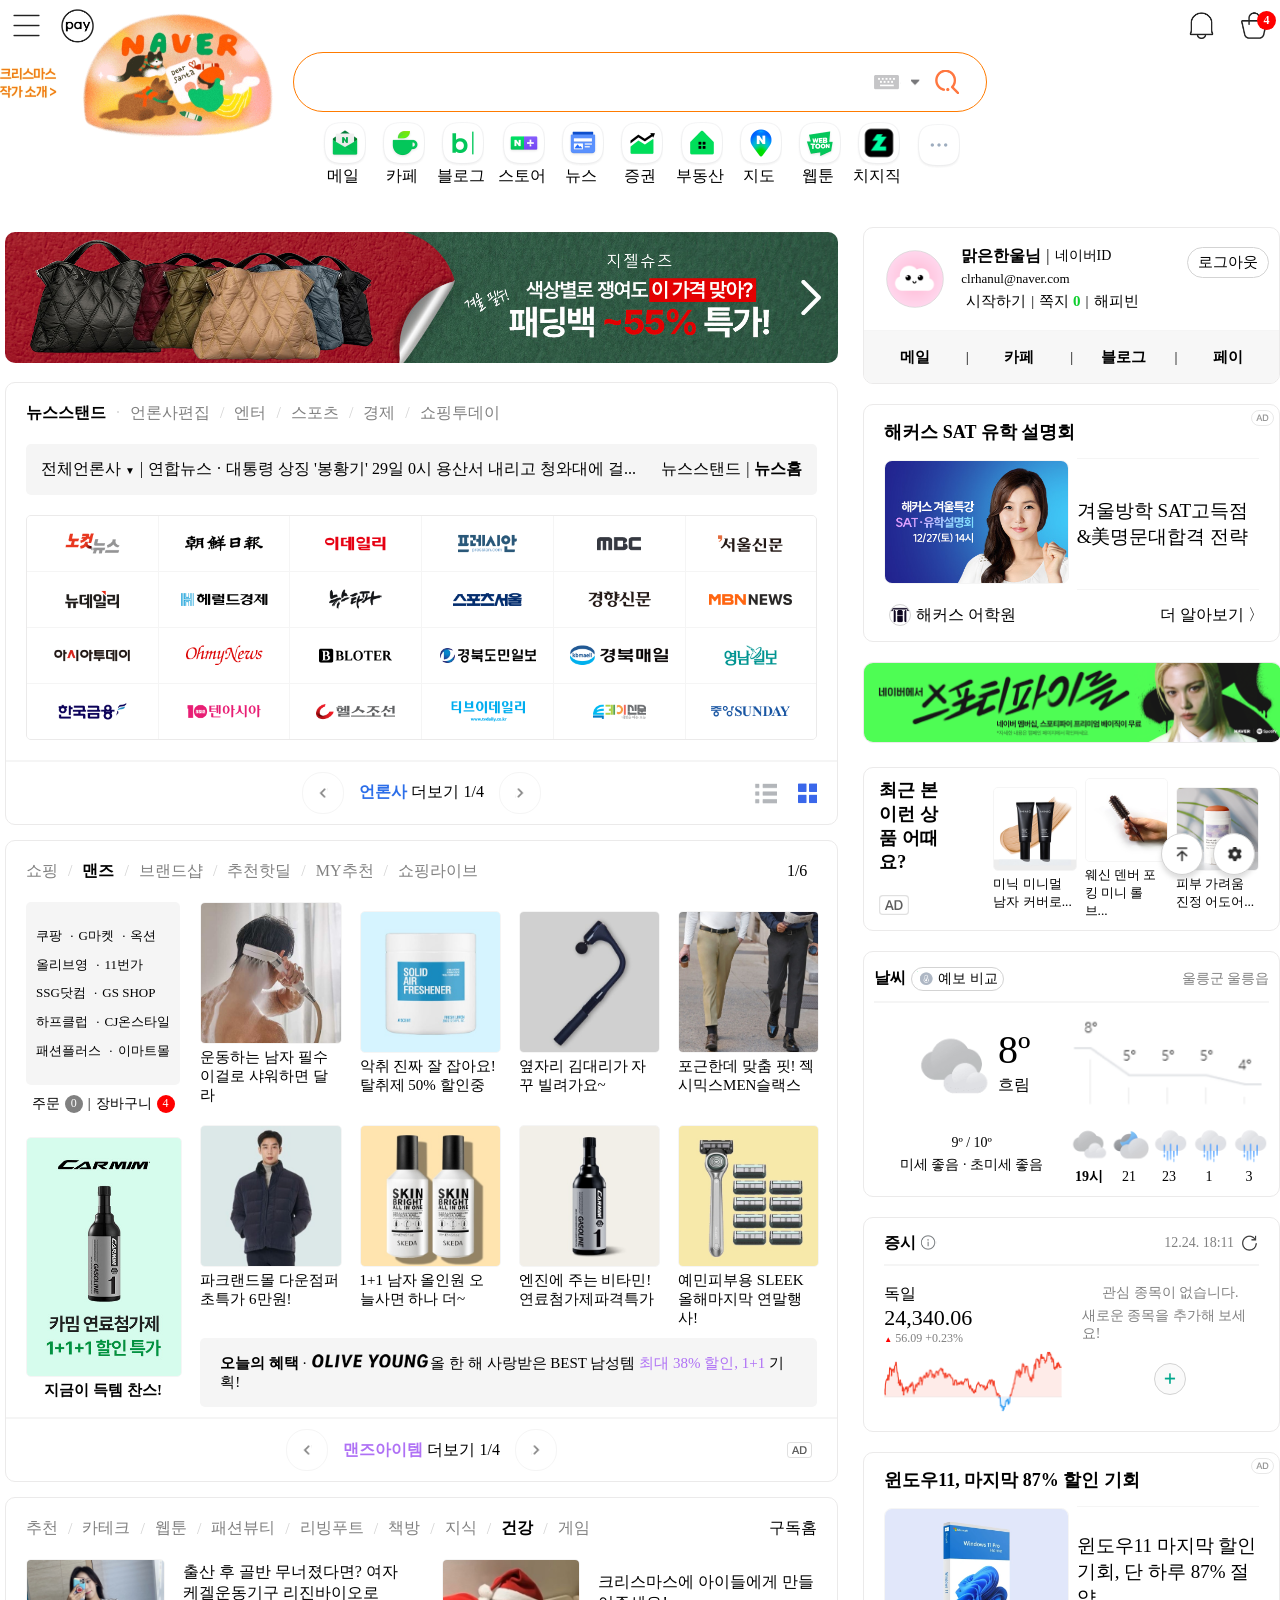
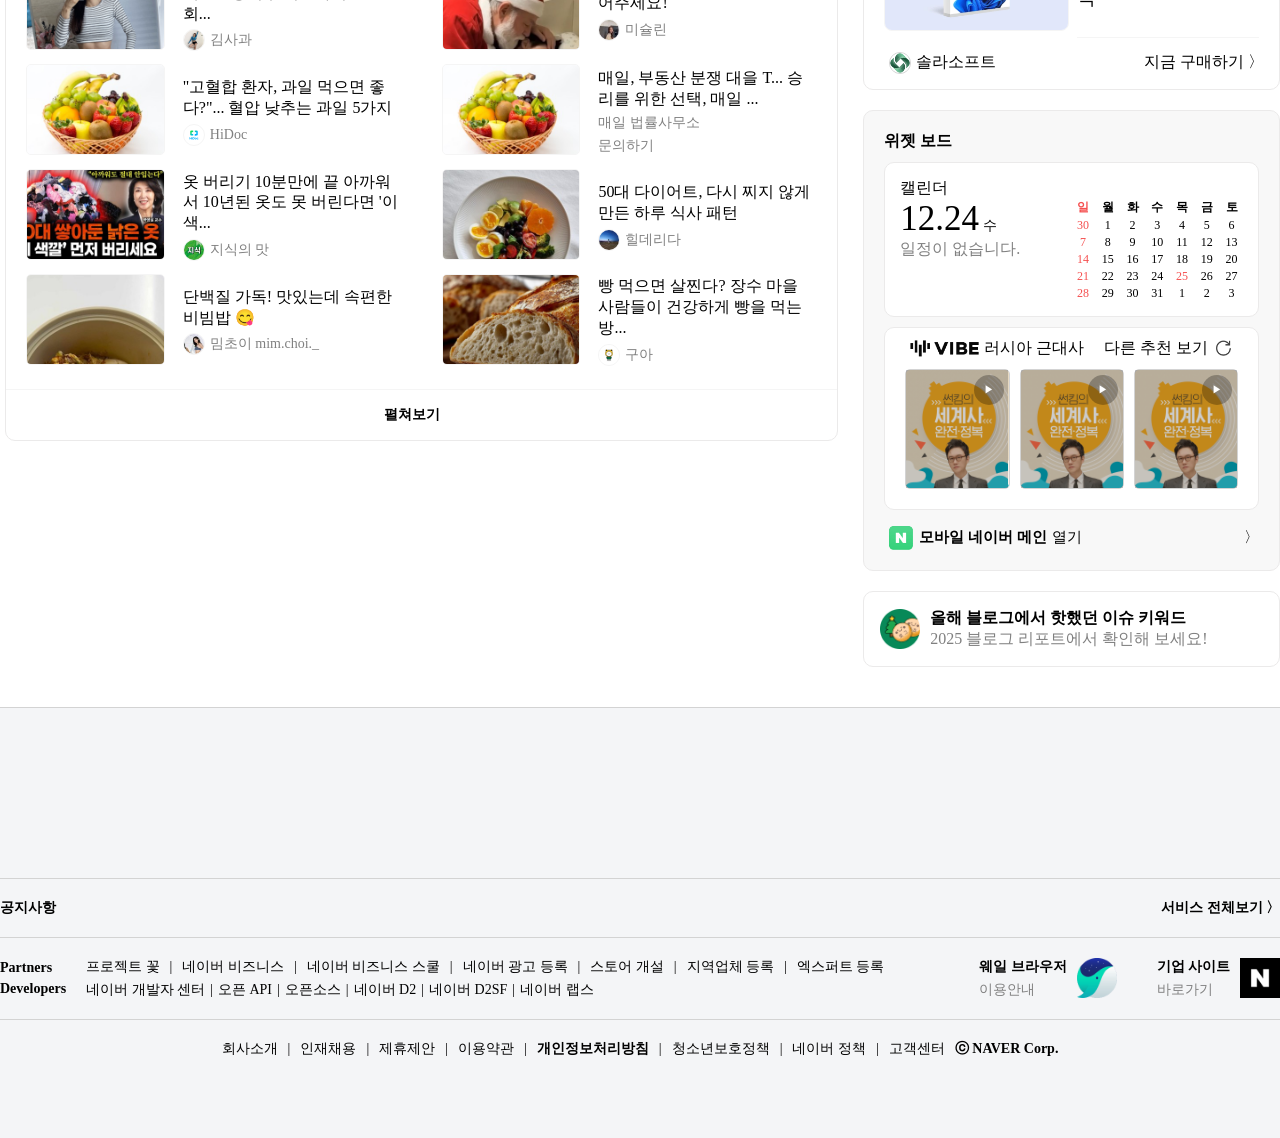
==== clone-coding-naver/0/index.html @ 787b9cd3 "Merge commit '20073291b9b0dbcf6061c57d1e0750360ca49284' as 'clone-coding-naver/0'" ====
<!DOCTYPE html>
<html lang="ko">
<head>
    <meta charset="UTF-8">
    <meta name="viewport" content="width=device-width, initial-scale=1.0">
    <title>NAVER</title>

    <link rel="shortcut icon" href="favicon.ico" type="image/x-icon">

    <link rel="stylesheet" href="assets/css/colormap.css">
    <link rel="stylesheet" href="assets/css/style.css">

    <link rel="stylesheet" href="assets/css/header.css">
    <link rel="stylesheet" href="assets/css/nav.css">
    <link rel="stylesheet" href="assets/css/footer.css">

    <link rel="stylesheet" href="assets/css/news-table.css">
    <link rel="stylesheet" href="assets/css/articles.css">
    <link rel="stylesheet" href="assets/css/shopping.css">

    <link rel="stylesheet" href="assets/css/side-bar.css">
    <link rel="stylesheet" href="assets/css/widget-board.css">
    <link rel="stylesheet" href="assets/css/profile.css">

    <link rel="stylesheet" href="assets/css/z-index.css">
</head>
<body>
    <div id="root">
        <!-- 상단 버튼 -->
        <header>
            <div>
                <a href="#"><div class="header-item" id="header-menu"></div></a>
                <a href="#"><div class="header-item" id="header-n-pay"></div></a>
            </div>
            <div>
                <a href="#"><div class="header-item" id="header-noti"></div></a>
                <a href="#"><div class="header-item" id="header-shop"><span id="shop-noti-count">4</span></div></a>
            </div>
        </header>
        
        <!-- 검색창 왼쪽 로고 이미지 -->
        <a href="#"><div id="main-logo"></div></a>

        <!-- 검색창 -->
        <div id="search-box">
            <input id="search-input" type="text">
            <a href="#"><div id="display-v-keyboard"></div></a>
            <a href="#"><div id="open-search-history"></div></a>
            <a href="#"><div id="search-button"></div></a>
        </div>

        <!-- 검색창 아래 네비게이션 -->
        <nav>
            <a href="#"><div class="nav-item" id="nav-mail">
                <div class="nav-item-img"></div>
                <p class="nav-item-text">메일</p>
            </div></a>
            <a href="#"><div class="nav-item" id="nav-cafe">
                <div class="nav-item-img"></div>
                <p class="nav-item-text">카페</p>
            </div></a>
            <a href="#"><div class="nav-item" id="nav-blog">
                <div class="nav-item-img"></div>
                <p class="nav-item-text">블로그</p>
            </div></a>
            <a href="#"><div class="nav-item" id="nav-store">
                <div class="nav-item-img"></div>
                <p class="nav-item-text">스토어</p>
            </div></a>
            <a href="#"><div class="nav-item" id="nav-news">
                <div class="nav-item-img"></div>
                <p class="nav-item-text">뉴스</p>
            </div></a>
            <a href="#"><div class="nav-item" id="nav-stock">
                <div class="nav-item-img"></div>
                <p class="nav-item-text">증권</p>
            </div></a>
            <a href="#"><div class="nav-item" id="nav-land">
                <div class="nav-item-img"></div>
                <p class="nav-item-text">부동산</p>
            </div></a>
            <a href="#"><div class="nav-item" id="nav-maps">
                <div class="nav-item-img"></div>
                <p class="nav-item-text">지도</p>
            </div></a>
            <a href="#"><div class="nav-item" id="nav-webtoon">
                <div class="nav-item-img"></div>
                <p class="nav-item-text">웹툰</p>
            </div></a>
            <a href="#"><div class="nav-item" id="nav-chzzk">
                <div class="nav-item-img"></div>
                <p class="nav-item-text">치지직</p>
            </div></a>
            <a href="#"><div class="nav-item" id="nav-others">
                <div class="nav-item-img"></div>
                <p class="nav-item-text">&nbsp;</p>
            </div></a>
        </nav>

        <!-- 메인 컨텐츠 -->
        <main>
            <!-- 중앙 컨텐츠 -->
            <div class="main-box">
                <section class="main-ad"><a><img src="./assets/images/ad_top.jpg" alt=""></a></section>
                <section class="news-table white-box">
                    <div class="flex-v" id="block-menu-wrapper">
                        <div class="flex-v" id="block-menu">
                            <a href="#" class="select">뉴스스탠드</a> ·
                            <a href="#">언론사편집</a> /
                            <a href="#">엔터</a> /
                            <a href="#">스포츠</a> /
                            <a href="#">경제</a> /
                            <a href="#">쇼핑투데이</a>
                        </div>
                    </div>
                    <div class="flex-v" id="news-headline">
                        <div class="flex-v">
                            <a href="#">전체언론사 <span style="font-size: 10px;">▼</span></a> |
                            <a href="#">연합뉴스</a> ·
                            <a href="#">대통령 상징 '봉황기' 29일 0시 용산서 내리고 청와대에 걸...</a>
                        </div>
                        <div class="flex-v">
                            <a href="#">뉴스스탠드</a> |
                            <a href="#"><b>뉴스홈</b></a>
                        </div>
                    </div>
                    <div class="white-box" id="news-shortcut">
                        <a><div href="#" style='--s: url("../../assets/images/news1.png");'></div></a>
                        <a><div href="#" style='--s: url("../../assets/images/news2.png");'></div></a>
                        <a><div href="#" style='--s: url("../../assets/images/news3.png");'></div></a>
                        <a><div href="#" style='--s: url("../../assets/images/news4.png");'></div></a>
                        <a><div href="#" style='--s: url("../../assets/images/news5.png");'></div></a>
                        <a><div href="#" style='--s: url("../../assets/images/news6.png");'></div></a>                      
                        <a><div href="#" style='--s: url("../../assets/images/news7.png");'></div></a>
                        <a><div href="#" style='--s: url("../../assets/images/news8.png");'></div></a>
                        <a><div href="#" style='--s: url("../../assets/images/news9.png");'></div></a>
                        <a><div href="#" style='--s: url("../../assets/images/news10.png");'></div></a>
                        <a><div href="#" style='--s: url("../../assets/images/news11.png");'></div></a>
                        <a><div href="#" style='--s: url("../../assets/images/news12.png");'></div></a>  
                        <a><div href="#" style='--s: url("../../assets/images/news13.png");'></div></a>
                        <a><div href="#" style='--s: url("../../assets/images/news14.png");'></div></a>
                        <a><div href="#" style='--s: url("../../assets/images/news15.png");'></div></a>
                        <a><div href="#" style='--s: url("../../assets/images/news16.png");'></div></a>
                        <a><div href="#" style='--s: url("../../assets/images/news17.png");'></div></a>
                        <a><div href="#" style='--s: url("../../assets/images/news18.png");'></div></a>  
                        <a><div href="#" style='--s: url("../../assets/images/news19.png");'></div></a>
                        <a><div href="#" style='--s: url("../../assets/images/news20.png");'></div></a>
                        <a><div href="#" style='--s: url("../../assets/images/news21.png");'></div></a>
                        <a><div href="#" style='--s: url("../../assets/images/news22.png");'></div></a>
                        <a><div href="#" style='--s: url("../../assets/images/news23.png");'></div></a>
                        <a><div href="#" style='--s: url("../../assets/images/news24.png");'></div></a>
                    </div>
                    <div style="border: 1px solid var(--border-color); margin: 0;"></div>
                    <div class="flex-v" style="margin: 10px 20px; position: relative;">
                        <div class="flex-v" style="gap: 15px;">
                            <a href="#" class="left-button"><div class="img"></div></a>
                            <p><b style="color: rgb(44, 110, 233);">언론사</b> 더보기 1/4</p>
                            <a href="#" class="right-button"><div class="img"></div></a>
                        </div>
                        <div class="flex-v" id="news-view-style">
                            <a href="#" class="list-view"><div class="img"></div></a>
                            <a href="#" class="grid-view"><div class="img"></div></a>
                        </div>
                    </div>
                </section>
                <section class="shopping white-box">
                    <div class="flex-v" id="block-menu-wrapper">
                        <div class="flex-v" id="block-menu">
                            <a href="#">쇼핑</a> /
                            <a href="#" class="select">맨즈</a> /
                            <a href="#">브랜드샵</a> /
                            <a href="#">추천핫딜</a> /
                            <a href="#">MY추천</a> /
                            <a href="#">쇼핑라이브</a>
                        </div>
                        <div class="flex-v">
                            <p><span style="color: black;">1</span>/6</p>
                            <a href="#"><img src="" alt=""></a>
                            <a href="#"><img src="" alt=""></a>
                        </div> 
                    </div>
                    <div class="shopping-table">
                        <div class="flex-v">
                            <div id="shop-list">
                                <div class="shop-list">
                                    <div class="flex-v">
                                        <a href="#">쿠팡</a>&nbsp;·
                                        <a href="#">G마켓</a>&nbsp;·
                                        <a href="#">옥션</a>
                                    </div>
                                    <div class="flex-v">
                                        <a href="#">올리브영</a>&nbsp;·
                                        <a href="#">11번가</a>
                                    </div>
                                    <div class="flex-v">
                                        <a href="#">SSG닷컴</a>&nbsp;·
                                        <a href="#">GS&nbsp;SHOP</a>
                                    </div>
                                    <div class="flex-v">
                                        <a href="#">하프클럽</a>&nbsp;·
                                        <a href="#">CJ온스타일</a>
                                    </div>
                                    <div class="flex-v">
                                        <a href="#">패션플러스</a>&nbsp;·
                                        <a href="#">이마트몰</a>
                                    </div>
                                </div>
                                <div class="flex-v shopping-my">
                                    <p>주문</p>
                                    <div style="background: gray;">0</div> |
                                    <p>장바구니</p>
                                    <div>4</div>
                                </div>
                            </div>
                            <div class="flex-v">
                                <div class="shop-item">
                                    <img src="./assets/images/shop_item1.jpg" alt="">
                                    <p>운동하는 남자 필수 이걸로 샤워하면 달라</p>
                                </div>
                                <div class="shop-item">
                                    <img src="./assets/images/shop_item2.jpg" alt="">
                                    <p>악취 진짜 잘 잡아요! 탈취제 50% 할인중</p>
                                </div>
                                <div class="shop-item">
                                    <img src="./assets/images/shop_item3.jpg" alt="">
                                    <p>옆자리 김대리가 자꾸 빌려가요~</p>
                                </div>
                                <div class="shop-item">
                                    <img src="./assets/images/shop_item4.jpg" alt="">
                                    <p>포근한데 맞춤 핏! 젝시믹스MEN슬랙스</p>
                                </div>
                            </div>
                            <div id="shopping-side">
                                <img src="./assets/images/shop_item_side.jpg" alt="">
                                <div class="flex-v"><b>지금이 득템 찬스!</b></div>
                            </div>
                            <div class="flex-v" style="display: block;">
                                <div style="display: grid; grid-template-columns: 1fr 1fr 1fr 1fr; gap: 20px;">
                                    <div class="shop-item">
                                        <img src="./assets/images/shop_item5.jpg" alt="">
                                        <p>파크랜드몰 다운점퍼 초특가 6만원!</p>
                                    </div>
                                    <div class="shop-item">
                                        <img src="./assets/images/shop_item6.jpg" alt="">
                                        <p>1+1 남자 올인원 오늘사면 하나 더~</p>
                                    </div>
                                    <div class="shop-item">
                                        <img src="./assets/images/shop_item7.jpg" alt="">
                                        <p>엔진에 주는 비타민! 연료첨가제파격특가</p>
                                    </div>
                                    <div class="shop-item">
                                        <img src="./assets/images/shop_item8.jpg" alt="">
                                        <p>예민피부용 SLEEK 올해마지막 연말행사!</p>
                                    </div>
                                </div>
                                <div id="shopping-bottom" style="font-size: 15px;">
                                    <b>오늘의 혜택</b> · <div style='display: inline-block; width: 120px; height: 15px; background-image: url("./assets/images/today_reward.jpg"); background-size: contain;'></div>올 한 해 사랑받은 BEST 남성템 <span style="color: rgb(175, 113, 245);">최대 38% 할인, 1+1</span> 기획!
                                </div>
                            </div>
                        </div>
                    </div>
                    <div style="border: 1px solid var(--border-color); margin: 0;"></div>
                    <div class="flex-v" style="margin: 10px 20px; position: relative;">
                        <div class="flex-v" style="gap: 15px;">
                            <a href="#" class="left-button"><div class="img"></div></a>
                            <p><b style="color: rgb(175, 113, 245);">맨즈아이템</b> 더보기 1/4</p>
                            <a href="#" class="right-button"><div class="img"></div></a>
                        </div>
                        <div class="flex-v" id="news-view-style">
                            <img src="./assets/images/tag_ad1.svg" alt="">
                        </div>
                    </div>
                </section>
                <section class="articles white-box">
                    <div class="flex-v" id="block-menu-wrapper">
                        <div class="flex-v" id="block-menu">
                            <a href="#">추천</a> /
                            <a href="#">카테크</a> /
                            <a href="#">웹툰</a> /
                            <a href="#">패션뷰티</a> /
                            <a href="#">리빙푸트</a> /
                            <a href="#">책방</a> /
                            <a href="#">지식</a> /
                            <a class="select" href="#">건강</a> /
                            <a href="#">게임</a>
                        </div>
                        <a href="#">구독홈<img src="" alt=""></a>
                    </div>
                    <div id="articles-table">
                        <div class="flex-v">
                            <a href="#"><img src="./assets/images/dthumb9.png" alt=""></a>
                            <div class="flex-h">
                                <a href="#">
                                    <p>출산 후 골반 무너졌다면? 여자 케겔운동기구 리진바이오로 회...</p>
                                </a>
                                <a href="#">
                                    <div class="flex-v">
                                            <img src="./assets/images/dthumb1.png" alt="">
                                            <p>김사과</p>
                                    </div>
                                </a>
                            </div>
                        </div>
                        <div class="flex-v">
                            <a href="#"><img src="./assets/images/dthumb10.png" alt=""></a>
                            <div class="flex-h">
                                <a href="#">
                                    <p>크리스마스에 아이들에게 만들어주세요!</p>
                                </a>
                                <a href="#">
                                    <div class="flex-v">
                                            <img src="./assets/images/dthumb2.png" alt="">
                                            <p>미슐린</p>
                                    </div>
                                </a>
                            </div>
                        </div>
                        <div class="flex-v">
                            <a href="#"><img src="./assets/images/dthumb11.png" alt=""></a>
                            <div class="flex-h">
                                <a href="#">
                                    <p>"고혈합 환자, 과일 먹으면 좋다?"... 혈압 낮추는 과일 5가지</p>
                                </a>
                                <a href="#">
                                    <div class="flex-v">
                                            <img src="./assets/images/dthumb3.png" alt="">
                                            <p>HiDoc</p>
                                    </div>
                                </a>
                            </div>
                        </div>
                        <div class="flex-v">
                            <a href="#"><img src="./assets/images/dthumb11.png" alt=""></a>
                            <div class="flex-h">
                                <a href="#">
                                    <p>매일, 부동산 분쟁 대을 T... 승리를 위한 선택, 매일 ...</p>
                                </a>
                                <a href="#">
                                    <div class="flex-v">
                                        <p>매일 법률사무소</p>
                                    </div>
                                    <a href="#">
                                        <div class="flex-v">
                                            <p>문의하기</p>
                                            <div><img src="" alt=""></div>
                                        </div>
                                    </a>
                                </a>
                            </div>
                        </div>
                        <div class="flex-v">
                            <a href="#"><img src="./assets/images/dthumb12.png" alt=""></a>
                            <div class="flex-h">
                                <a href="#">
                                    <p>옷 버리기 10분만에 끝 아까워서 10년된 옷도 못 버린다면 '이 색...</p>
                                </a>
                                <a href="#">
                                    <div class="flex-v">
                                            <img src="./assets/images/dthumb4.png" alt="">
                                            <p>지식의 맛</p>
                                    </div>
                                </a>
                            </div>
                        </div>
                        <div class="flex-v">
                            <a href="#"><img src="./assets/images/dthumb13.png" alt=""></a>
                            <div class="flex-h">
                                <a href="#">
                                    <p>50대 다이어트, 다시 찌지 않게 만든 하루 식사 패턴</p>
                                </a>
                                <a href="#">
                                    <div class="flex-v">
                                            <img src="./assets/images/dthumb5.png" alt="">
                                            <p>힐데리다</p>
                                    </div>
                                </a>
                            </div>
                        </div>
                        <div class="flex-v">
                            <a href="#"><img src="./assets/images/dthumb14.png" alt=""></a>
                            <div class="flex-h">
                                <a href="#">
                                    <p>단백질 가독! 맛있는데 속편한 비빔밥 😋</p>
                                </a>
                                <a href="#">
                                    <div class="flex-v">
                                            <img src="./assets/images/dthumb6.png" alt="">
                                            <p>밈초이 mim.choi._</p>
                                    </div>
                                </a>
                            </div>
                        </div>
                        <div class="flex-v">
                            <a href="#"><img src="./assets/images/dthumb15.png" alt=""></a>
                            <div class="flex-h">
                                <a href="#">
                                    <p>빵 먹으면 살찐다? 장수 마을 사람들이 건강하게 빵을 먹는 방...</p>
                                </a>
                                <a href="#">
                                    <div class="flex-v">
                                            <img src="./assets/images/dthumb7.png" alt="">
                                            <p>구아</p>
                                    </div>
                                </a>
                            </div>
                        </div>
                    </div>
                    <hr style="height: 1px; background-color: var(--border-color);">
                    <div class="more-articles">
                        <p>펼쳐보기</p>
                        <div class="img">
                    </div>
                </section>
            </div>

            <!-- 사이드 바 -->
            <aside>
                <section class="white-box user-profile-card">
                    <div class="flex-v" style="display: grid; grid-template-columns: 1fr 4fr; padding: 10px;">
                        <div class="img profile-img"></div>
                        <div class="flex-h">
                            <div class="flex-v" style="width: 100%; justify-content: space-between; align-items: flex-start">
                                <div class="flex-h" style="align-items: flex-start; line-height: 110%;">
                                    <div class="flex-v">
                                        <b>맑은한울님</b> |
                                        <a href="#" style="font-size: 14px;">네이버ID</a>
                                    </div>                                     
                                    <p style="font-size: 13px;">clrhanul@naver.com</p>
                                </div>
                                <div style="border: 1px solid lightgray; padding: 5px 10px; border-radius: 200px; font-size: 15px;">
                                    <p>로그아웃</p>
                                    <div class="img"></div>
                                </div>
                            </div>
                            <div class="flex-v" style="width: 100%; justify-content: flex-start; font-size: 15px;">
                                <div class="flex-v">
                                    <div class="img"></div>
                                    <p>시작하기</p>
                                </div> |
                                <p>쪽지 <span style="color: #0ece2e; font-weight: bold;">0</span></p> |
                                <div>
                                    해피빈
                                </div>
                            </div>
                        </div>
                    </div>
                    <div class="profile-sc" style="background: rgb(247, 247, 247); align-items: center; font-size: 15px;">
                        <p><b>메일</b></p> |
                        <p><b>카페</b></p> | 
                        <p><b>블로그</b></p> |
                        <p><b>페이</b></p>
                    </div>
                </section>
                <section class="side-ad first white-box">
                    <div class="ad-tag">
                        <img src="./assets/images/tag_ad2.svg" alt="">
                    </div>
                    <p class="side-ad-title">해커스 SAT 유학 설명회</p>
                    <div class="flex-v" style="gap: 10px; height: 130px; display: grid; grid-template-columns: 1fr 1fr; margin-bottom: 10px;">
                        <div class="side-ad-thumb">
                            <img src="./assets/images/ad_side1_thumb.jpg" alt="">
                        </div>
                        <div class="flex-h side-ad-content">
                            <p>겨울방학 SAT고득점&美명문대합격 전략</p>
                        </div>
                    </div>
                    
                    <div class="side-ad-footer flex-v">
                        <div class="flex-v">
                            <div class="side-ad-profile">
                                <img src="./assets/images/ad_side1_profile.png" alt="">
                            </div>
                            <p><a href="#">해커스 어학원</a></p>
                        </div>
                        <a href="#">더 알아보기 〉</a>
                    </div>
                </section>
                <section class="side-ad second">
                    <img class="white-box" style="padding: 0;" src="./assets/images/ad_side2.png" alt="">
                </section>
                <section class="side-ad third white-box">
                    <div class="ad-title">
                        <b>최근 본 이런 상품 어때요?</b>
                        <div class="ad-tag">
                            <img src="./assets/images/tag_ad1.svg" alt="">
                        </div>
                    </div>
                    <div class="flex-v ad-items">
                        <div class="img arrow left"></div>
                        <div class="img arrow right"></div>
                        <div>
                            <img src="./assets/images/dthumb18.png" alt="">
                            <p>미닉 미니멀 남자 커버로...</p>
                        </div>
                        <div>
                            <img src="./assets/images/dthumb19.png" alt="">
                            <p>웨신 덴버 포킹 미니 롤브...</p>
                        </div>
                        <div>
                            <img src="./assets/images/dthumb20.png" alt="">
                            <p>피부 가려움 진정 어도어...</p>
                        </div>
                    </div>                    
                </section>
                <section class="weather white-box">
                    <div class="flex-v" style="justify-content: space-between; padding: 5px 0 10px 0;">
                        <div class="flex-v">
                            <b>날씨</b>
                            <div class="flex-v" style="border-radius: 200px; border: 1px solid lightgray; padding: 2px 5px;">
                                <div class="img temp"></div>
                                <p style="font-size: 14px;">예보 비교</p>
                            </div>
                        </div>
                        <div class="flex-v">
                            <p style="color: gray; font-size: 14px;">울릉군 울릉읍</p>
                        </div>
                    </div>
                    <hr style="border: 1px solid var(--border-color);">
                    <div class="weather-content" style="display: grid; grid-template-columns: 1fr 1fr;">
                        <div class="flex-v" style="padding: 20px 0;">
                            <div class="img cloud"></div>
                            <div class="flex-h" style="height: 100%; justify-content: center; align-items: center;">
                                <span style="font-size: 40px; line-height: 100%;">8º</span>
                                <span>흐림</span>
                            </div>
                        </div>
                        <div class="flex-h">
                            <img src="./assets/images/weather-graph.png" alt="">
                        </div>
                        <div class="flex-h" style="font-size: 14px;">
                            <p>9º / 10º</p>
                            <p>미세 좋음 · 초미세 좋음</p>
                        </div>
                        <div class="flex-h" style="font-size: 14px;">
                            <div style="display: grid; grid-template-columns: 1fr 1fr 1fr 1fr 1fr; width: 100%;">
                                <div class="flex-h">
                                    <div class="img small-cloud"></div>
                                    <b>19시</b>
                                </div>
                                <div class="flex-h">
                                    <div class="img cloud-moon"></div>
                                    <p>21</p>
                                </div>
                                <div class="flex-h">
                                    <div class="img rain"></div>
                                    <p>23</p>
                                </div>
                                <div class="flex-h">
                                    <div class="img rain"></div>
                                    <p>1</p>
                                </div>
                                <div class="flex-h">
                                    <div class="img rain"></div>
                                    <p>3</p>
                                </div>
                            </div>
                        </div>
                    </div>
                </section>
                <section class="stock white-box">
                    <div class="flex-v" style="justify-content: space-between; padding: 5px 0 10px 0;">
                        <div class="flex-v">
                            <b>증시</b>
                            <div class="img info"></div>
                        </div>
                        <div class="flex-v">
                            <p style="color: gray; font-size: 14px;">12.24. 18:11</p>
                            <div class="img other-fyp"></div>
                        </div>
                    </div>
                    <hr style="border: 1px solid var(--border-color);">
                    <br>
                    <div style="display: grid; grid-template-columns: 1fr 1fr; gap: 20px;">
                        <div>
                            <p>독일</p>
                            <p style="font-size: 22px;">24,340.06</p>
                            <p style="color: gray; font-size: 12px;"><span style="color: red; font-size: 8px;">▲</span> 56.09 +0.23%</p>
                            <img src="./assets/images/stock_graph.png" alt="">
                        </div>
                        <div style="display: flex; align-items: center; flex-direction: column; color: gray; font-size: 14px; gap: 20px;">
                            <div class="flex-h">
                                <p>관심 종목이 없습니다.</p>
                                <p>새로운 종목을 추가해 보세요!</p>
                            </div>
                            <div style="display: flex; width: 30px; height: 30px; border-radius: 200px; background: #fafafa; border: 1px solid lightgray; justify-content: center; align-items: center;">
                                <div class="img plus"></div>
                            </div>
                        </div>
                    </div>
                </section>
                <section class="side-ad first white-box">
                    <div class="ad-tag">
                        <img src="./assets/images/tag_ad2.svg" alt="">
                    </div>
                    <p class="side-ad-title">윈도우11, 마지막 87% 할인 기회</p>
                    <div class="flex-v" style="gap: 10px; height: 130px; display: grid; grid-template-columns: 1fr 1fr; margin-bottom: 10px;">
                        <div class="side-ad-thumb">
                            <img src="./assets/images/ad_side4_thumb.webp" alt="">
                        </div>
                        <div class="flex-h side-ad-content">
                            <p>윈도우11 마지막 할인 기회, 단 하루 87% 절약</p>
                        </div>
                    </div>
                    
                    <div class="side-ad-footer flex-v">
                        <div class="flex-v">
                            <div class="side-ad-profile">
                                <img src="./assets/images/ad_side4_profile.png" alt="">
                            </div>
                            <p><a href="#">솔라소프트</a></p>
                        </div>
                        <a href="#">지금 구매하기 〉</a>
                    </div>
                </section>
                <section class="widget-board white-box">
                    <b class="title">위젯 보드</b>
                    <div class="calendar white-box">
                        <div>캘린더</div>
                        <div style="display: grid; grid-template-columns: 1fr 1fr;">
                            <div>
                                <span style="font-size: 35px;">12.24</span><span style="font-size: 14px;"> 수</span><br>
                                <span style="color: gray;">일정이 없습니다.</span>
                            </div>
                            <div class="real-calendar">
                                <b red>일</b> <b>월</b>  <b>화</b>  <b>수</b>  <b>목</b>      <b>금</b>  <b>토</b>
                                <p red>30</p> <p>1</p>   <p>2</p>   <p>3</p>   <p>4</p>       <p>5</p>   <p>6</p>
                                <p red>7</p>  <p>8</p>   <p>9</p>   <p>10</p>  <p>11</p>      <p>12</p>  <p>13</p>
                                <p red>14</p> <p>15</p>  <p>16</p>  <p>17</p>  <p>18</p>      <p>19</p>  <p>20</p>
                                <p red>21</p> <p>22</p>  <p>23</p>  <p>24</p>  <p red>25</p>  <p>26</p>  <p>27</p>
                                <p red>28</p> <p>29</p>  <p>30</p>  <p>31</p>  <p>1</p>       <p>2</p>   <p>3</p>
                            </div>
                        </div>
                    </div>
                    <div style="height: 10px;"></div>
                    <div class="n-vibe white-box">
                        <div class="title flex-v">
                            <div class="flex-v" style="width: fit-content;">
                                <div class="img vibe"></div>
                                <p>러시아 근대사</p>
                            </div>
                            <div class="flex-v" style="width: fit-content;">
                                <p>다른 추천 보기</p>
                                <div class="img other-fyp"></div>
                            </div>
                        </div>
                        <div style="display: grid; grid-template-columns: 1fr 1fr 1fr; gap: 10px; padding: 0 10px 10px 10px;">
                            <div class="vibe-item">
                                <p>1회 - 우리나라에도 엄청난 ...</p>
                            </div>
                            <div class="vibe-item">
                                <p>2회 - 변두리 나라, 나폴레...</p>
                            </div>
                            <div class="vibe-item">
                                <p>3회 - 점점 망가지는 러시...</p>
                            </div>
                        </div>                        
                    </div>
                    <div class="flex-v open-naver-m" style="justify-content: space-between;">
                        <div class="flex-v"><p><div class="img"></div><b>모바일 네이버 메인</b> 열기</p></div>
                        <p>〉</p>
                    </div>
                </section>
                <section class="side-issue white-box">
                    <div class="flex-v">
                        <img src="./assets/images/naver_event_img.png" alt="">
                        <div>
                            <b>올해 블로그에서 핫했던 이슈 키워드</b>
                            <p style="color: gray;">2025 블로그 리포트에서 확인해 보세요!</p>
                        </div>
                    </div>
                </section>
            </aside>
        </main>
    </div>

    <!-- 푸터 -->
    <footer>
    <div class="flex-h" id="footer">
        <div id="footer-ad"></div>
        <hr>
        <div class="flex-v w-100" style="justify-content: space-between;">
            <a href="#"><b>공지사항</b></a>
            <a href="#"><b>서비스 전체보기 〉</b></a>
        </div>

        <hr>
        <div class="flex-v w-100" style="justify-content: space-between;">
            <div class="flex-v" style="justify-content: space-between; gap: 20px;">
                <b><div class="flex-h" style="align-items: start;">
                    <p>Partners</p>
                    <p>Developers</p>
                </div></b>
                <div class="flex-h" style="align-items: start;">
                    <div class="flex-v" style="gap: 10px;">
                        <a href="#">프로젝트 꽃</a>|<a href="#">네이버 비즈니스</a>|
                        <a href="#">네이버 비즈니스 스쿨</a>|<a href="#">네이버 광고 등록</a>|
                        <a href="#">스토어 개설</a>|<a href="#">지역업체 등록</a>|
                        <a href="#">엑스퍼트 등록</a>
                    </div>
                    <div class="flex-v" style="gap: 5px;">
                        <a href="#">네이버 개발자 센터</a>|<a href="#">오픈 API</a>|
                        <a href="#">오픈소스</a>|<a href="#">네이버 D2</a>|
                        <a href="#">네이버 D2SF</a>|<a href="#">네이버 랩스</a>
                    </div>
                </div>
            </div>

            <div class="flex-v" style="gap: 40px;">
                <div class="flex-v" style="gap: 10px;">
                    <div class="flex-h" style="align-items: start;">
                        <b>웨일 브라우저</b>
                        <a href="#" style="color: gray;">이용안내</a>
                    </div>
                    <img src="assets/images/whale_icon.png" height="45" alt="">
                </div>
                <div class="flex-v" style="gap: 10px;">
                    <div class="flex-h" style="align-items: start;">
                        <b>기업 사이트</b>
                        <a href="#" style="color: gray;">바로가기</a>
                    </div>
                    <img src="assets/images/corp_icon.png" height="45" alt="">
                </div>
            </div>
        </div>

        <hr>
        <div class="flex-v" style="gap: 10px;">
            <a href="#">회사소개</a>|<a href="#">인재채용</a>|
            <a href="#">제휴제안</a>|<a href="#">이용약관</a>|
            <a href="#"><b>개인정보처리방침</b></a>|<a href="#">청소년보호정책</a>|
            <a href="#">네이버 정책</a>|<a href="#">고객센터</a><a href="#"><b>ⓒ NAVER Corp.</b></a>
        </div>
    </div>
    </footer>

    <div class="floating-buttons">
        <a href="#">
            <div class="floating-button go-top">
                <div class="img go-top"></div>
            </div>
        </a>
        <a href="#">
            <div class="floating-button settings">
                <div class="img settings"></div>
            </div>
        </a>
    </div>
</body>
</html>
---- clone-coding-naver/0/assets/css/colormap.css ----
html {
    --event-color: #FF7B00;
    --border-color: rgb(245, 245, 245);
}
---- clone-coding-naver/0/assets/css/style.css ----
/** 내 스타일에 맞게 HTML 태그 조정 **/
/* 모든 태그의 기본 스타일 조정 */
* {
    margin: 0; padding: 0; border: 0;
    background-color: transparent;
}

/* 루트 컨테이너 설정 */
html {
    width: 100%; height: 100%;
    font-family: "Noto Sans KR";
}
body {
    display: flex;
    align-items: center;
    flex-direction: column;
}
#root {
    display: flex;
    position: relative;
    width: 1280px;
    min-height: 900px;
    flex-direction: column;
    align-items: center;
    padding-top: 52px; /* header height */
}

/* 기본 스타일 조정 */
a {
    display: block;
    color: black;
    text-decoration-line: none;
}
img {
    width: 100%;
}

/* 템플릿 설정 */
div.flex-v, div.flex-h {
    display: flex;
    align-items: center;
    justify-content: center;
    gap: 5px;
}
div.flex-h { flex-direction: column; }
.w-100 { width: 100%; }
.white-box {
    border: 1px solid rgb(235, 234, 234);
    border-radius: 10px;
    padding: 10px;
}
/** --- **/


/** 좌상 로고 **/
#main-logo {
    display: block; position: absolute;
    width: fit-content; height: fit-content;
    left: 0; top: 0;
    transform: scale(0.5) translate(-50%, -50%);
    background-image: url('../images/main_logo.gif');
    background-repeat: no-repeat;
    width: 550px; height: 280px;
}
/** --- **/


/** 검색창 **/
#search-box {
    display: flex;
    width: 638px;
    border: 1px solid var(--event-color);
    border-radius: 100px;
    padding: 17px 27px;
    align-items: center;
    margin-bottom: 8px;
}
#search-input {
    flex: 1; height: calc(100% + 14px);
    font-size: 17px;
    font-weight: 900;
}
#display-v-keyboard {
    background-image: url('../images/icon_set_default.png');
    width: 28px; height: 15px;
    background-size: 477px 470px;
    background-position: -277px -287px;
    margin-right: 10px;
}
#open-search-history {
    background-image: url('../images/icon_set_default.png');
    width: 10px; height: 8px;
    background-size: 470px 470px;
    background-position: -460px -421px;
    margin-right: 14px;
}
#search-button {
    background-image: url('../images/icon_set_default.png');
    width: 24px; height: 24px;
    background-size: 470px 470px;
    background-position: -346px -20px;
    filter: hue-rotate(235deg);
}
/** --- **/


/** 메인 컨텐츠 **/
main {
    display: flex;
    width: 1280px;
    gap: 20px;
}
.main-box {
    display: flex;
    width: 60%;
    padding: 5px;
    border: 10px;
    flex: 2;
    flex-direction: column;
    gap: 15px;
}
aside {
    width: 30%;
    flex: 1;
}
.main-ad { 
    width: 100%;
}
.main-ad > a {
    display: block;
    width: 100%;
}
.main-ad > a > img {
    border-radius: 10px;
}
/** --- **/

#block-menu-wrapper {
    justify-content: space-between;
    padding: 20px;
    padding-bottom: 0;
}
#block-menu {
    gap: 10px;
    color: lightgray;
}
#block-menu > a {
    color: gray;
}
#block-menu > a.select {
    color: black;
    font-weight: bold;
}

.left-button, .right-button {
    display: flex;
    width: 40px; height: 40px;
    border-radius: 20px;
    border: 1px solid var(--border-color);
    align-items: center;
    justify-content: center;
}
.left-button > div.img, .right-button > div.img {
    width: 10px; height: 10px;
    background-image: url('../images/icon_set_default.png');
    background-repeat: no-repeat;
    background-size: 400px;
    background-position: -389px -190px;
}
.left-button > div.img {
    transform: rotate(180deg);
}

/* 플로팅 버튼 */
.floating-buttons {
    display: flex; position: fixed;
    right: 25px; bottom: 25px;
    gap: 10px;
}
.floating-button {
    display: flex;
    width: 40px; height: 40px;
    border-radius: 200px;
    border: 1px solid lightgray;
    box-shadow: 0 4px 5px 0 #aaa6;
    background: white;
    justify-content: center;
    align-items: center;
}
div.img.go-top {
    width: 15px; height: 15px;
    background-image: url('../images/icon_set_default.png');
    background-repeat: no-repeat;
    background-size: 450px;
    background-position: -192px -322px;
}
div.img.settings {
    width: 15px; height: 15px;
    background-image: url('../images/icon_set_default.png');
    background-repeat: no-repeat;
    background-size: 450px;
    background-position: -196px -170px;
}
/* ----- */
---- clone-coding-naver/0/assets/css/header.css ----
header {
    display: flex; position: absolute;
    width: 100%; height: 52px;
    top: 0;

    justify-content: space-between;
}

header > div {
    display: flex;
    left: 0; top: 0;
}
header > div > a {
    display: flex;
    aspect-ratio: 1; height: 100%;
    justify-content: center;
    align-items: center;
}

.header-item {
    display: block;
    background-image: url('../images/icon_set_default.png');
    width: 65%; height: 65%;
    background-size: 480px 480px;
    background-position: var(--p);
}

#header-menu  { --p: -318px -159px; }
#header-n-pay { --p: 0px -334px; }
#header-noti  { --p: -319px -228px; }
#header-shop  { --p: -67px -334px; }

#header-shop {
    position: relative;
}
#shop-noti-count {
    display: flex; position: absolute;
    width: 15px; height: 15px;
    right: -5px; top: 2px;
    justify-content: center;
    align-items: center;
    border-radius: 100px;
    background: red;
    color: white;
    font-size: 12px;
    font-weight: 600;
    padding: 2px;
}
---- clone-coding-naver/0/assets/css/nav.css ----
nav {
    display: flex;
    width: 50%;
    justify-content: space-between;
    align-items: center;
    margin-bottom: 40px;
}

.nav-item {
    display: flex; position: relative;
    height: 100%; width: fit-content;
    flex-direction: column;
    justify-content: center; align-items: center;
}
.nav-item-img {
    position: relative;
    display: flex;
    width: 46px; height: 46px;
    justify-content: center;
    align-items: center;
}
.nav-item-img::after, .nav-item-img::before {
    content: '';
    display: block; position: absolute;
    background-image: url('../images/icon_set_default.png');
    background-size: 468px 457px;
}
.nav-item-img::before {
    width: 46px; height: 46px;
    background-position: -153px -142px;
}
.nav-item-img::after {
    width: 40px; height: 40px;
    top: 3px; left: 5px;
    background-position: var(--p);
}

#nav-mail .nav-item-img::after    { --p: -205px -219px; }
#nav-cafe .nav-item-img::after    { --p:  -41px -219px; }
#nav-blog .nav-item-img::after    { --p:    0px -219px; }
#nav-store .nav-item-img::after   { --p:  -41px -260px; }
#nav-news .nav-item-img::after    { --p: -270px -206px; }
#nav-stock .nav-item-img::after   { --p: -123px -260px; }
#nav-land .nav-item-img::after    { --p:    0px -260px; }
#nav-maps .nav-item-img::after    { --p: -270px    0px; }
#nav-webtoon .nav-item-img::after { --p: -164px -260px; }
#nav-others .nav-item-img::after  { --p: -270px -164px; }
#nav-chzzk .nav-item-img::after {
    content: '';
    width: 40px; height: 40px;
    background-image: url('../images/nav_icon_chzzk.png');
    background-repeat: no-repeat;
    background-position: 0 0;
    background-size: contain;
}
---- clone-coding-naver/0/assets/css/footer.css ----
footer {
    display: flex;
    width: 100%;
    background-color: #f4f5f7;
    border-top: 1px solid lightgray;
    justify-content: center;
    font-size: 14px;
    padding-bottom: 80px;
    margin-top: 40px;
}
#footer {
    display: flex;
    width: 1280px;
    justify-content: center;
    gap: 20px;
}
#footer > hr {
    width: 100%; height: 1px;
    background-color: lightgray;
}
#footer-ad {
    height: 150px;
}
#footer img {
    width: 40px; height: 40px;
}
---- clone-coding-naver/0/assets/css/news-table.css ----
.news-table {
    padding: 0;
}
.news-table > div {
    margin: 20px;
}
.news-table > #block-menu-wrapper {
    padding: 0;
}
#news-shortcut {
    display: grid;
    grid-template-columns: 1fr 1fr 1fr 1fr 1fr 1fr;
    background: var(--border-color);
    padding: 0;
    gap: 1px;
    overflow: hidden;
    border-radius: 5px;
}
#news-shortcut > a {
    display: flex;
    width: 100%; height: 55px;
    justify-content: center;
    align-items: center;
    background: white;
}
#news-shortcut > a > div {
    width: 100%; height: 25px;
    background-image: var(--s);
    background-position: center;
    background-size: contain;
    background-repeat: no-repeat;
}
#news-headline {
    background-color: var(--border-color);
    border-radius: 5px;
    justify-content: space-between;
    padding: 15px;
}
#news-view-style {
    position: absolute;
    right: 5px;
    gap: 20px;
}
#news-view-style > a {
    width: 20px; height: 20px;
}
#news-view-style > a > div.img {
    display: block;
    width: 25px; height: 25px;
    background-image: url("../images/icon_set_default.png");
    background-size: 600px 600px;
    background-repeat: no-repeat;
}
#news-view-style > .list-view > div.img {
    background-position: -278px -488.4px;
}
#news-view-style > .grid-view > div.img {
    background-position: -315px -524px;
}
---- clone-coding-naver/0/assets/css/articles.css ----
.articles {
    padding: 0;
    margin-bottom: 20px;
}
#articles-table {
    display: grid;
    grid-template-columns: 1fr 1fr;
    margin: 20px;
    gap: 10px 40px;
}
#articles-table > div {
    display: grid;
    grid-template-columns: 2fr 3.2fr;
    gap: 20px;
}
#articles-table > div > a > img {
    border: 1px solid var(--border-color);
    border-radius: 5px;
}
#articles-table > div > div > a {
    width: 100%;
}
#articles-table > div > div > a > p {
    line-height: 130%;
    font-size: 16px;
}
#articles-table > div > div > a > div {
    width: 100%;
    justify-content: start;
}
#articles-table > div > div > a > div > img {
    width: 20px;
    border-radius: 200px;
    border: 1px solid var(--border-color);
}
#articles-table > div > div > a > div > p {
    color: gray;
    font-size: 14px;
}

.more-articles {
    display: flex;
    height: 10px;
    padding: 20px;
    justify-content: center;
    font-size: 14px;
    font-weight: bold;
    align-items: center;
    gap: 5px;
}
.more-articles > div.img {
    width: 14px; height: 14px;
    background-image: url('/assets/images/icon_set_default.png');
    background-size: 462px 462px;
    background-position: -450px -197px;
    background-repeat: no-repeat;
}
---- clone-coding-naver/0/assets/css/shopping.css ----
.shopping {
    padding: 0;
}
.shopping-table > .flex-v {
    display: grid;
    padding: 20px 20px 0 20px;
    grid-template-columns: 1fr 4fr;
    gap: 20px;
}
#shop-list {
    height: 100%;
}
#shop-list > .shop-list {
    display: flex;
    flex: 1;
    flex-direction: column;
    justify-content: space-around;
    align-items: flex-start;
    height: calc(100% - 40px - 20px);
    background: var(--border-color);
    border-radius: 5px;
    font-size: 13px;
    padding: 20px 10px;
}
#shop-list > div.flex-v {
    padding: 10px 0;
}
.shopping-table > div > div.flex-v {
    gap: 20px;
}
.shop-item {
    font-size: 15px;
}
.shop-item > img {
    border-radius: 5px;
    border: 1px solid var(--border-color);
}
.shopping-my {
    font-size: 14px;
}
.shopping-my > div {
    display: flex;
    justify-content: center;
    align-items: center;
    border-radius: 200px;
    background: red;
    color: white;
    width: 18px; height: 18px;
    font-size: 12px;
}
#shopping-bottom {
    background: var(--border-color);
    padding: 15px 20px;
    margin: 10px 0;
    border-radius: 5px;
}
#shopping-side {
    padding-bottom: 5px;
    font-size: 15px;
}
#shopping-side > img {
    border-radius: 5px;
    border: 1px solid var(--border-color);
}
---- clone-coding-naver/0/assets/css/side-bar.css ----
aside {
    display: flex;
    flex-direction: column;
    gap: 20px;
}

.side-ad.third {
    display: grid;
    grid-template-columns: 0.8fr 3fr;
    padding-left: 15px;
}
.ad-title {
    display: flex;
    flex-direction: column;
    padding: 0px 10px 0px 0px;
    font-size: 18px;
    justify-content: space-between;
}
.ad-title > .ad-tag {
    width: 30px;
}
.ad-title > div.img {
    width: 100%;
    background-image: url("./assets/images/tag_ad1.svg");
    background-size: contain;
    background-position: 0 0;
}
.side-ad.third > .ad-items {
    gap: 10px;
    font-size: 13.4px;
    padding: 0 12px;
}
.side-ad.third > .ad-items > div > img {
    border-radius: 5px;
    border: 1px solid var(--border-color);
}
.side-issue > div.flex-v {
    justify-content: flex-start;
    gap: 10px;
    padding: 6px;
}
.side-issue img {
    width: 40px; height: 40px;
}
.side-ad.first {
    position: relative;
    padding: 10px 20px;
}
.side-ad.first > .ad-tag {
    position: absolute;
    right: 5px; top: 5px;
}
.side-ad-title {
    font-weight: bold;
    font-size: 18px;
    padding: 5px 0 15px 0;
}
.side-ad .side-ad-thumb {
    width: 100%;
}
.side-ad .side-ad-thumb > img {
    border-radius: 8px;
    border: 1px solid var(--border-color);
}
.side-ad .side-ad-content {
    height: 100%;
    border: 1px solid var(--border-color);
    border-left: 0; border-right: 0;
    font-size: 19px;
}
div.side-ad-footer {
    display: flex;
    width: 100%;
    justify-content: space-between;
    padding: 5px;
}
.side-ad-profile {
    display: flex;
    align-items: center;
    justify-content: center;
}
.side-ad-profile > img {
    width: 20px; height: 20px;
    border: 1px solid lightgray;
    border-radius: 200px;
}
.stock {
    padding: 10px 20px;
}
div.img.plus {
    width: 14px; height: 14px;
    background-image: url("../images/icon_set_default.png");
    background-size: 550px;
    background-position: -536px -232px;
    background-repeat: no-repeat;
}
.img.cloud {
    width: 80px; height: 80px;
    background-image: url("../images/icon_set_whether.png");
    background-size: 600px;
    background-position: 0px -160px;
    background-repeat: no-repeat;
}
.img.small-cloud {
    width: 40px; height: 40px;
    background-image: url("../images/icon_set_whether.png");
    background-size: 300px;
    background-position: 0px -80px;
    background-repeat: no-repeat;
}
.img.cloud-moon {
    width: 40px; height: 40px;
    background-image: url("../images/icon_set_whether.png");
    background-size: 300px;
    background-position: -80px -40px;
    background-repeat: no-repeat;
}
.img.rain {
    width: 40px; height: 40px;
    background-image: url("../images/icon_set_whether.png");
    background-size: 300px;
    background-position: -80px -80px;
    background-repeat: no-repeat;
}
div.img.temp {
    width: 16px; height: 16px;
    background-image: url("../images/icon_set_default.png");
    background-size: 500px;
    background-position: -25px -474px;
    background-repeat: no-repeat;
}
---- clone-coding-naver/0/assets/css/widget-board.css ----
.widget-board {
    background: #f8f8f8;
    padding: 20px;
}
.widget-board .title {
    display: block;
    font-size: 16px;
    margin: 0 0 10px 0;
}
.widget-board .white-box {
    background: white;
}
.calendar {
    padding: 15px 15px;
}
.real-calendar {
    display: grid;
    grid-template-columns: 1fr 1fr 1fr 1fr 1fr 1fr 1fr;
    font-size: 12px;
    gap: 2px;
}
.real-calendar p, .real-calendar b {
    display: flex;
    justify-content: center;
}
.real-calendar p[red=''], .real-calendar b[red=''] {
    color: rgb(245, 80, 80);
}
div.img.vibe {
    width: 69px; height: 20px;
    background-image: url('../images/icon_set_default.png');
    background-size: 500px;
    background-position: -69px -320px;
    background-repeat: no-repeat;
}
div.img.other-fyp {
    width: 20px; height: 20px;
    background-image: url('../images/icon_set_default.png');
    background-size: 500px;
    background-position: -215px -130px;
    background-repeat: no-repeat;
}
.n-vibe .title {
    display: flex;
    justify-content: space-between;
    padding: 0 15px;
}
.n-vide .play-button {
    background-image: url('../images/icon_set_default.png');
    background-size: 0;
    background-position: 0;
    background-repeat: no-repeat;
}

.open-naver-m {
    font-size: 15px;
    padding: 15px 0 0 0;
}
.open-naver-m div.img {
    width: 25px; height: 25px;
    background-image: url("../images/icon_set_default.png");
    background-size: 500px;
    background-position: -128px -423px;
    background-repeat: no-repeat;
}

div.vibe-item {
    position: relative;
    height: 118px;
    border: 1px solid lightgray;
    border-radius: 5px;
    background-image: url("../images/dthumb17.png");
    background-size: contain;
    color: white;
}
div.vibe-item > p {
    display: flex;
    height: 108px;
    backdrop-filter: brightness(0.8);
    align-items: flex-end;
    padding: 5px;
    font-size: 14px;
    font-weight: 500;
}
div.vibe-item::after {
    content: '▶';
    display: flex;
    position: absolute;
    top: 5px; right: 5px;
    background: #0004;
    border-radius: 200px;
    width: 30px; height: 30px;
    justify-content: center;
    align-items: center;
    font-size: 10px;
}
div.img.info {
    width: 16px; height: 16px;
    background-image: url("../images/icon_set_default.png");
    background-size: 500px;
    background-position: -275px -375px;
    background-repeat: no-repeat;
}
---- clone-coding-naver/0/assets/css/profile.css ----
.user-profile-card {
    display: grid;
    height: 155px;
    grid-template-rows: 2fr 1.2fr;
    padding: 0;
    overflow: hidden;
}
.profile-sc {
    display: grid;
    grid-template-columns: repeat(4, 1fr 0fr);
    border-top: 1px solid var(--border-color);
}
.profile-sc p {
    display: flex;
    justify-content: center;
    align-items: center;
}
div.img.profile-img {
    width: 80px; height: 80px;
    background-image: url(../images/user_profile.png);
    background-size: contain;
    border-radius: 500px;
    border: 1px solid lightgray;
    transform: scale(0.7);
}
---- clone-coding-naver/0/assets/css/z-index.css ----
header { z-index: 202; }
#main-logo { z-index: 201; }
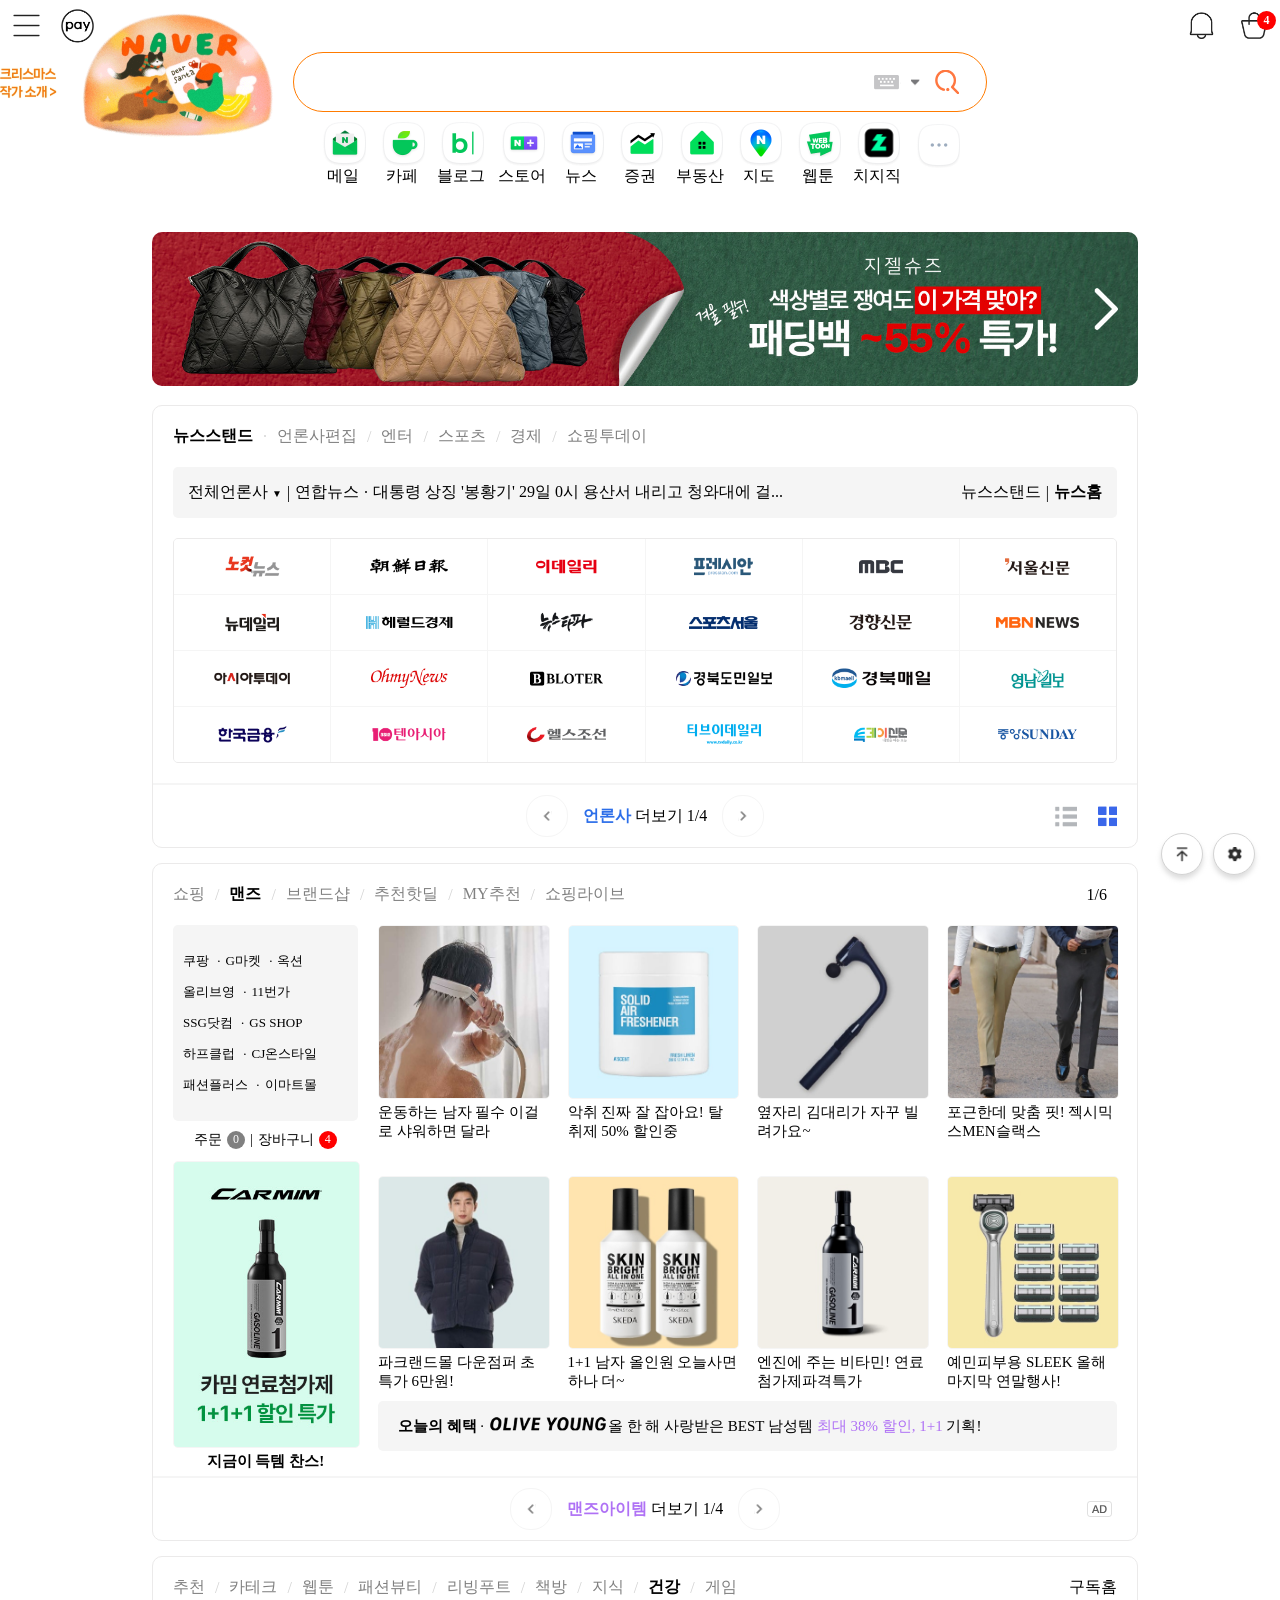
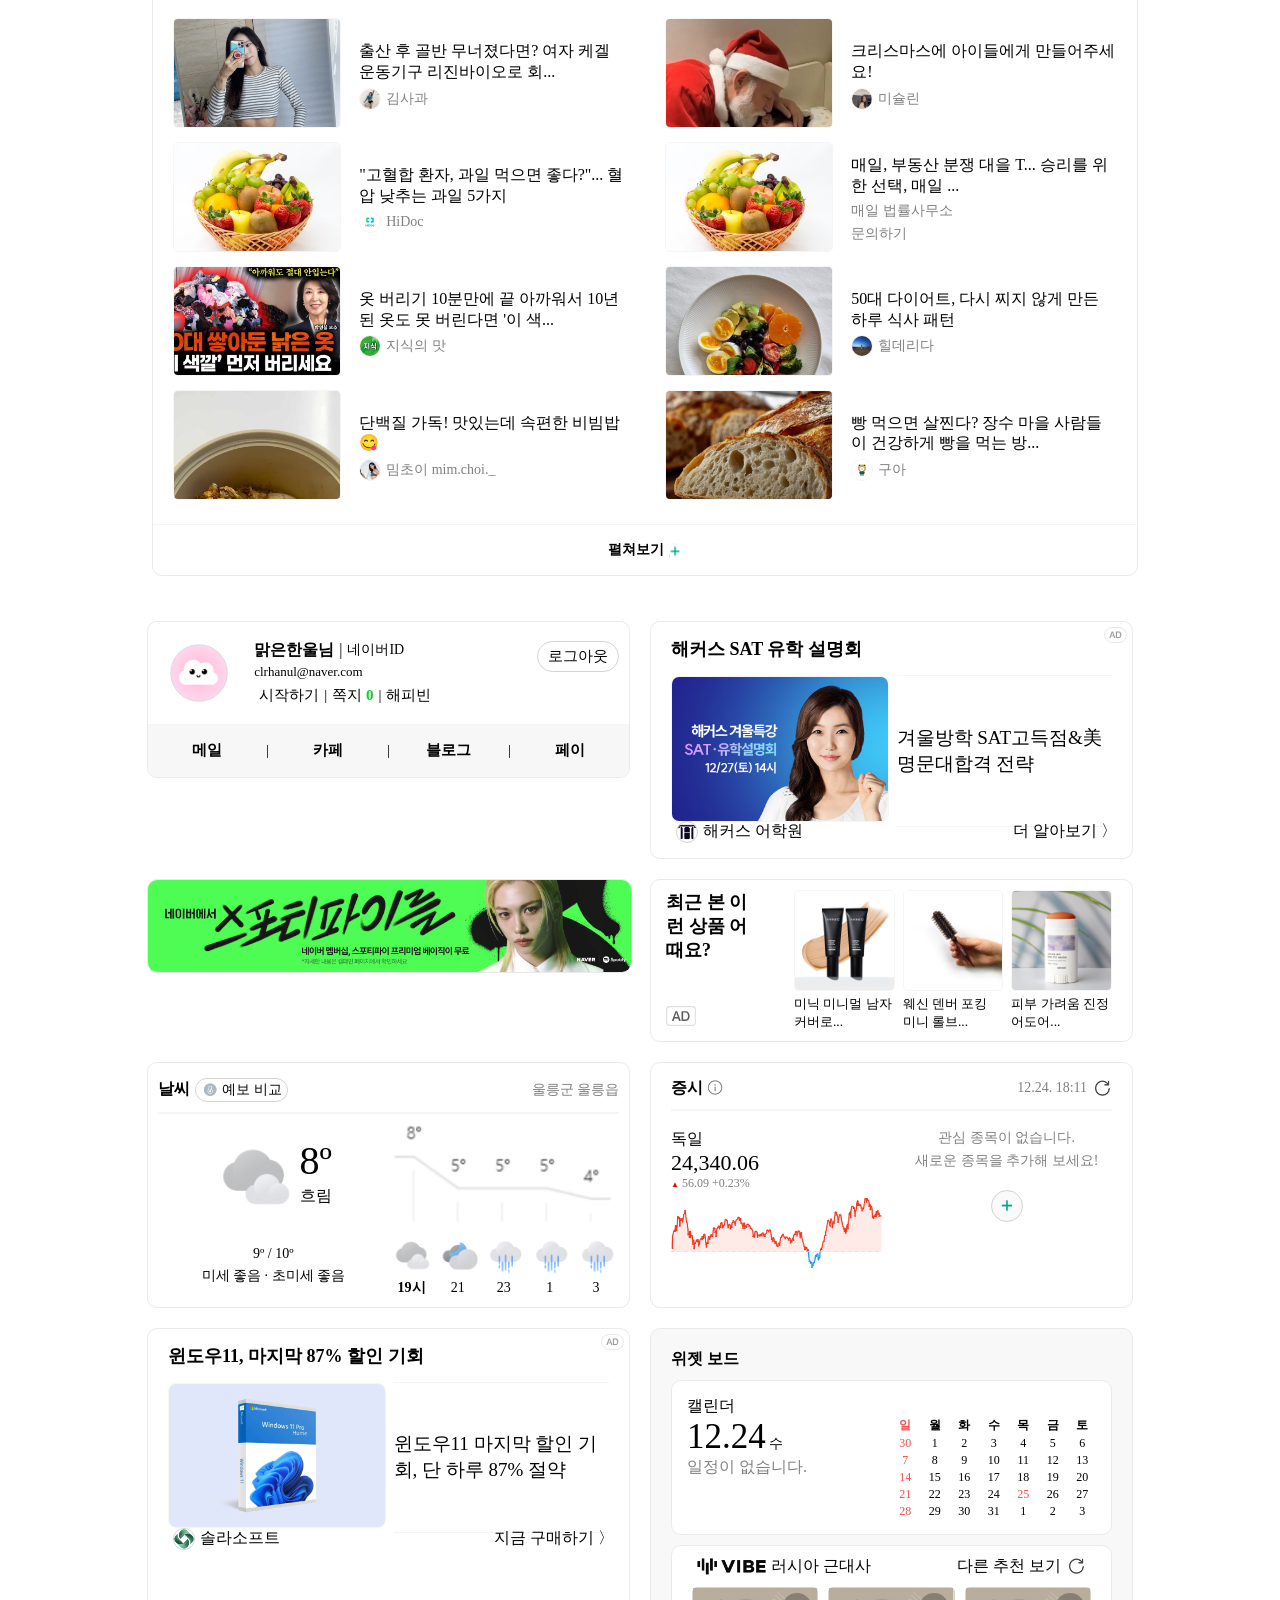
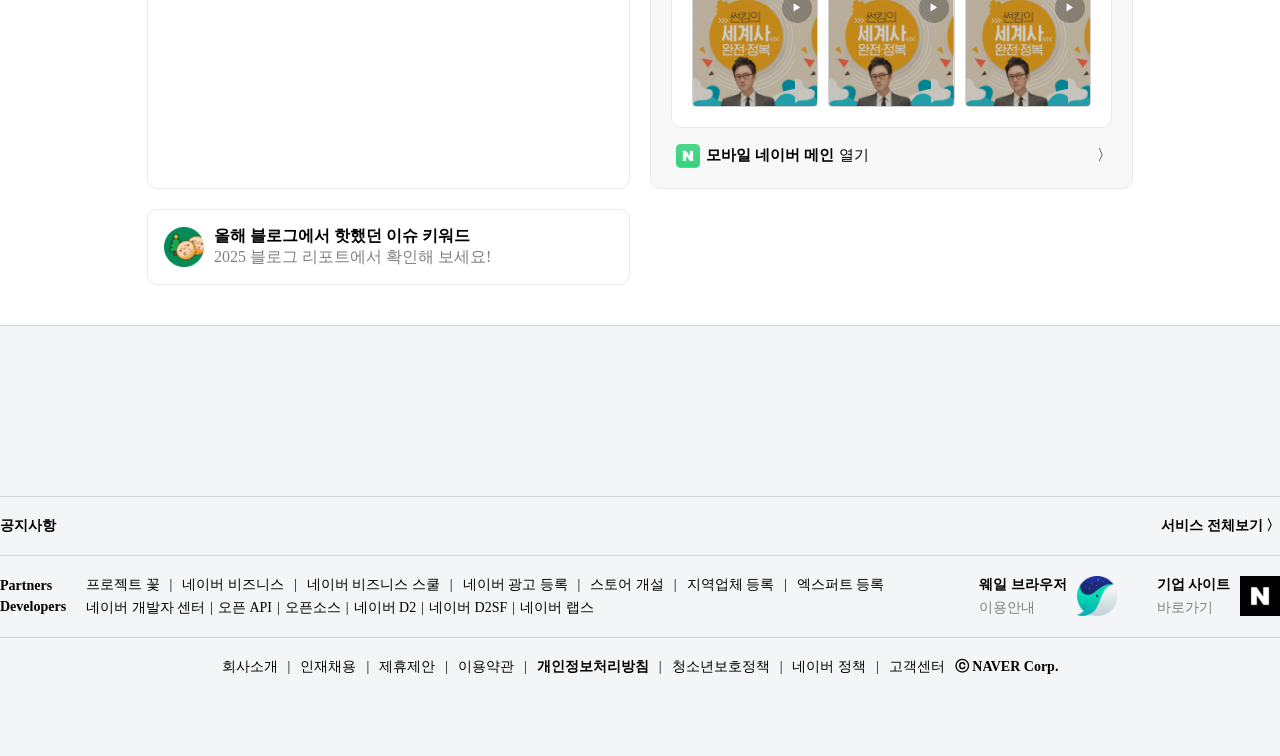
==== commit 52b213ca: "[MODIFY] make page like responsible" ====
--- a/clone-coding-naver/0/index.html
+++ b/clone-coding-naver/0/index.html
@@ -23,6 +23,7 @@
     <link rel="stylesheet" href="assets/css/profile.css">
 
     <link rel="stylesheet" href="assets/css/z-index.css">
+    <link rel="stylesheet" href="assets/css/responsible.css">
 </head>
 <body>
     <div id="root">
--- a/clone-coding-naver/0/assets/css/responsible.css
+++ b/clone-coding-naver/0/assets/css/responsible.css
@@ -0,0 +1,20 @@
+@media (max-width: 1280px) {
+  #root {
+    min-height: none;
+    width: 100%;
+  }
+  main {
+    display: flex;
+    width: 986px;
+    flex-direction: column;
+    justify-content: center;
+  }
+  main > .main-box {
+    width: 100%;
+  }
+  main > aside {
+    display: grid;
+    width: 100%;
+    grid-template-columns: 1fr 1fr;
+  }
+}
